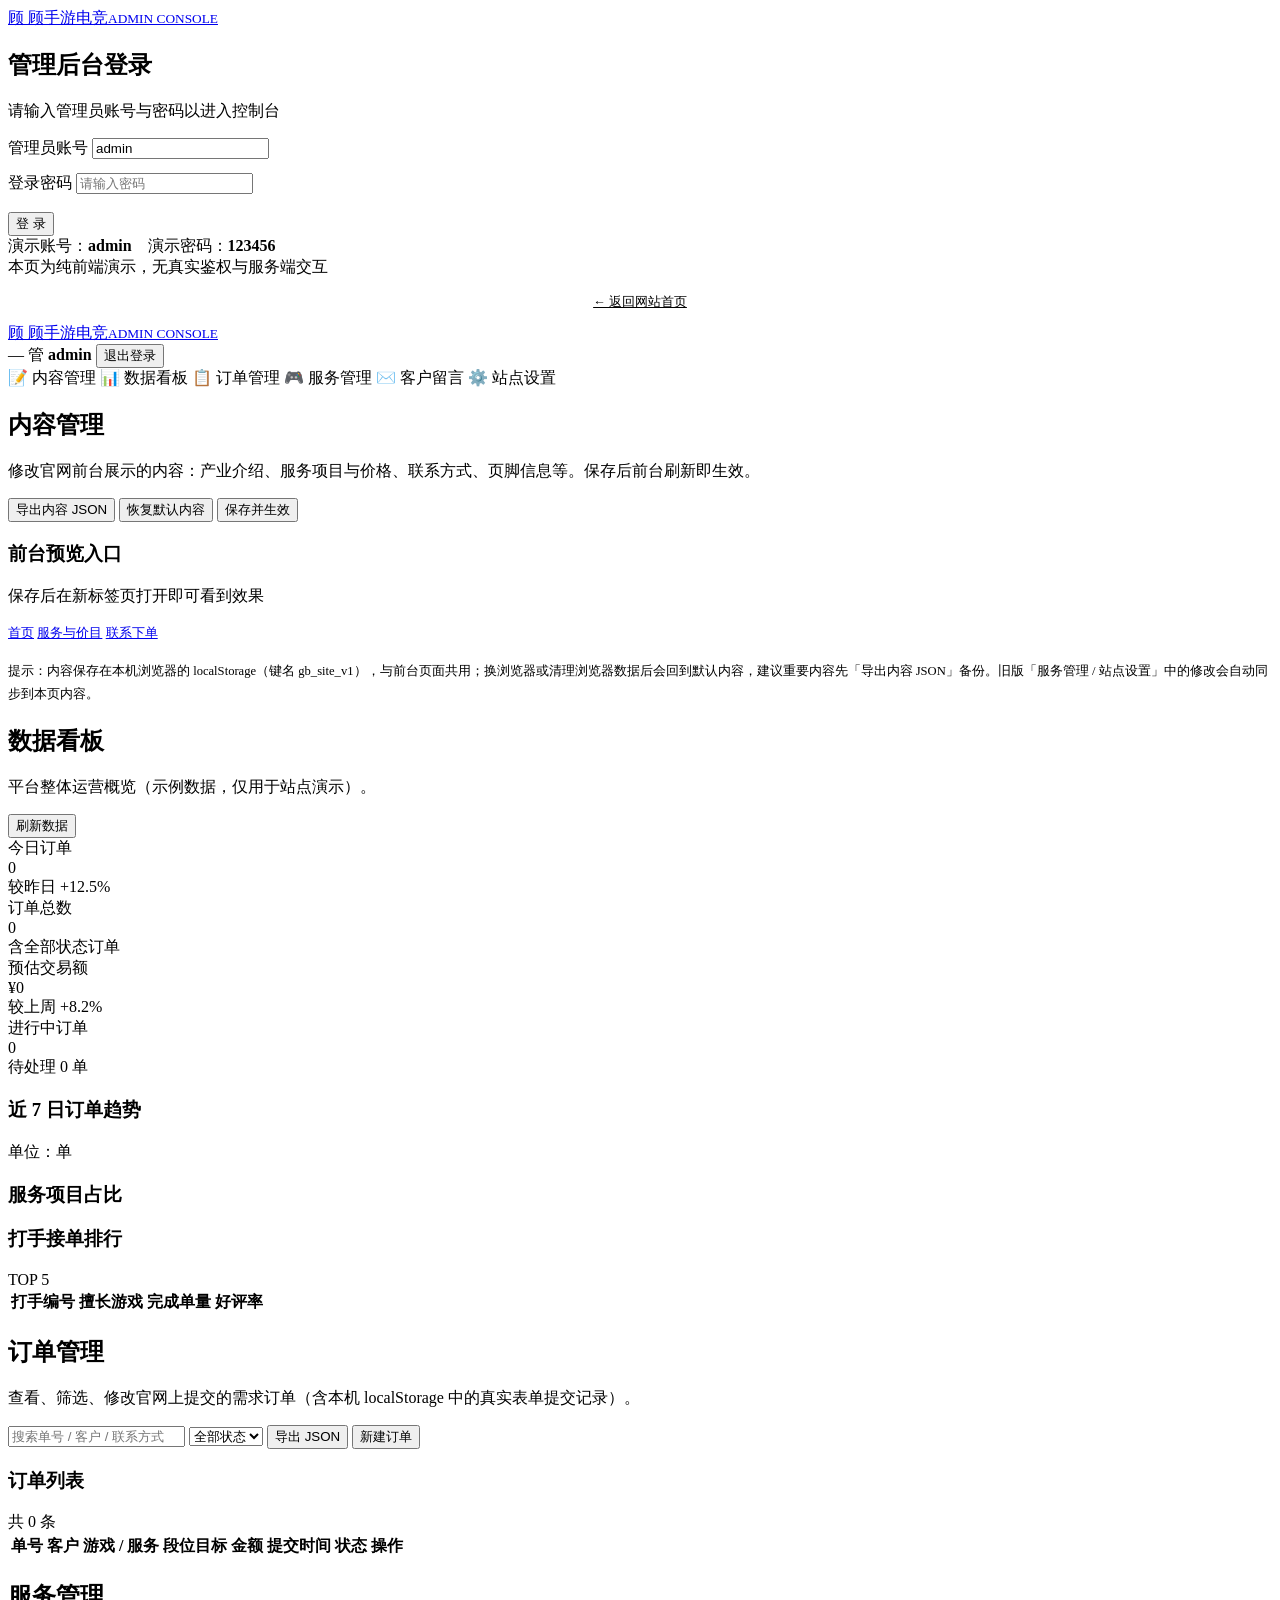
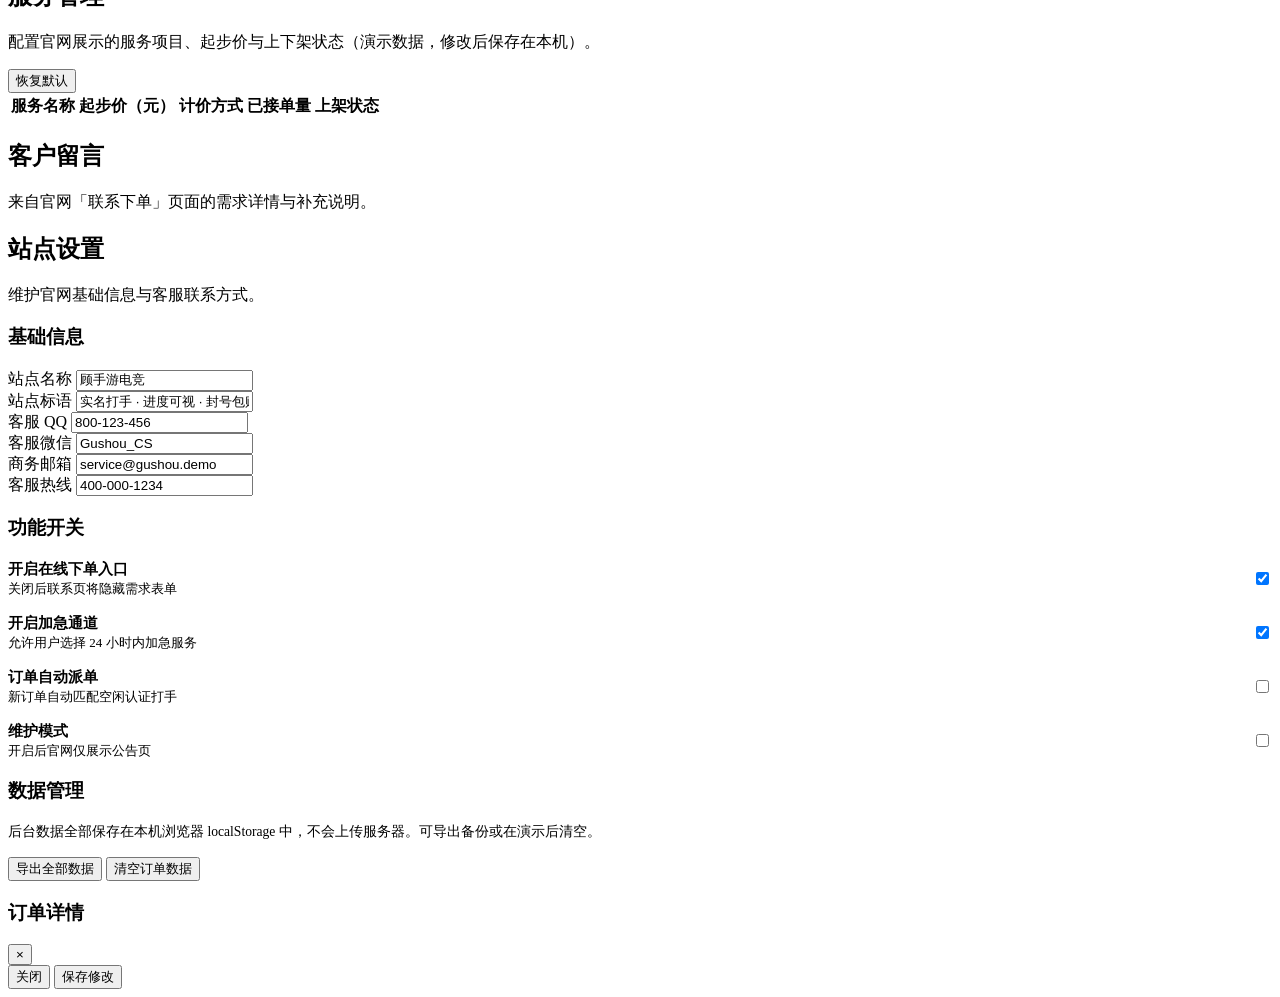
==== admin.html @ 04f3c8df "Add files via upload" ====
<!DOCTYPE html>
<html lang="zh-CN">
<head>
<meta charset="UTF-8">
<meta name="viewport" content="width=device-width, initial-scale=1.0">
<title>管理后台 | 顾手游电竞</title>
<meta name="description" content="顾手游电竞管理后台演示：数据看板、订单管理、服务项目配置、站点设置。">
<link rel="stylesheet" href="assets/css/style.css">
</head>
<body class="admin-body">

<!-- ============ 登录门 ============ -->
<div class="admin-login" id="loginGate">
  <div class="login-card">
    <a class="logo" href="index.html">
      <span class="logo-mark">顾</span>
      <span>顾手游电竞<small>ADMIN CONSOLE</small></span>
    </a>
    <h2>管理后台登录</h2>
    <p class="login-tip">请输入管理员账号与密码以进入控制台</p>

    <div class="alert alert-error" id="loginError"></div>

    <form id="loginForm" novalidate>
      <div class="field" style="margin-bottom:14px">
        <label for="lg-user">管理员账号</label>
        <input type="text" id="lg-user" value="admin" autocomplete="username">
      </div>
      <div class="field" style="margin-bottom:18px">
        <label for="lg-pass">登录密码</label>
        <input type="password" id="lg-pass" placeholder="请输入密码" autocomplete="current-password">
      </div>
      <button class="btn btn-primary btn-block" type="submit">登 录</button>
    </form>

    <div class="login-hint">演示账号：<b>admin</b>　演示密码：<b>123456</b><br>本页为纯前端演示，无真实鉴权与服务端交互</div>
    <p style="text-align:center;margin-top:16px;font-size:12.6px">
      <a href="index.html" style="color:var(--muted)">← 返回网站首页</a>
    </p>
  </div>
</div>

<!-- ============ 后台主体 ============ -->
<div class="admin-shell" id="adminShell">

  <header class="admin-topbar">
    <a class="logo" href="index.html">
      <span class="logo-mark">顾</span>
      <span>顾手游电竞<small>ADMIN CONSOLE</small></span>
    </a>
    <div class="admin-user">
      <span id="nowText">—</span>
      <span class="admin-avatar">管</span>
      <span style="color:var(--text);font-weight:700">admin</span>
      <button class="btn btn-ghost btn-sm" type="button" id="logoutBtn">退出登录</button>
    </div>
  </header>

  <div class="admin-layout">
    <!-- 侧栏 -->
    <aside class="admin-side">
      <a class="active" data-page="content">📝 内容管理</a>
      <a data-page="dashboard">📊 数据看板</a>
      <a data-page="orders">📋 订单管理</a>
      <a data-page="services">🎮 服务管理</a>
      <a data-page="messages">✉️ 客户留言</a>
      <a data-page="settings">⚙️ 站点设置</a>
    </aside>

    <main class="admin-main">

      <!-- ---------- 内容管理 ---------- -->
      <section class="admin-page active" data-page="content">
        <div class="admin-page-head">
          <div>
            <h2>内容管理</h2>
            <p>修改官网前台展示的内容：产业介绍、服务项目与价格、联系方式、页脚信息等。保存后前台刷新即生效。</p>
          </div>
          <div class="toolbar">
            <button class="btn btn-ghost btn-sm" type="button" id="ctExport">导出内容 JSON</button>
            <button class="btn btn-ghost btn-sm" type="button" id="ctReset">恢复默认内容</button>
            <button class="btn btn-primary btn-sm" type="button" id="ctSave">保存并生效</button>
          </div>
        </div>

        <div class="ct-notice" id="ctNotice"></div>
        <div class="ct-status" id="ctStatus"></div>

        <div class="panel" style="margin-top:14px">
          <div class="panel-head">
            <h3>前台预览入口</h3>
            <span class="panel-sub">保存后在新标签页打开即可看到效果</span>
          </div>
          <p class="ct-links" style="font-size:13.4px;line-height:2">
            <a href="index.html" target="_blank" rel="noopener">首页</a>
            <a href="services.html" target="_blank" rel="noopener">服务与价目</a>
            <a href="contact.html" target="_blank" rel="noopener">联系下单</a>
          </p>
          <p style="font-size:12.6px;color:var(--muted);line-height:1.8">
            提示：内容保存在本机浏览器的 localStorage（键名 gb_site_v1），与前台页面共用；换浏览器或清理浏览器数据后会回到默认内容，建议重要内容先「导出内容 JSON」备份。旧版「服务管理 / 站点设置」中的修改会自动同步到本页内容。
          </p>
        </div>

        <div id="ctRoot" style="margin-top:16px"></div>
      </section>

      <!-- ---------- 数据看板 ---------- -->
      <section class="admin-page" data-page="dashboard">
        <div class="admin-page-head">
          <div>
            <h2>数据看板</h2>
            <p>平台整体运营概览（示例数据，仅用于站点演示）。</p>
          </div>
          <button class="btn btn-ghost btn-sm" type="button" id="refreshBtn">刷新数据</button>
        </div>

        <div class="kpi-grid">
          <div class="kpi">
            <div class="kpi-label">今日订单</div>
            <div class="kpi-value" id="kpiToday">0</div>
            <div class="kpi-sub up">较昨日 +12.5%</div>
          </div>
          <div class="kpi">
            <div class="kpi-label">订单总数</div>
            <div class="kpi-value" id="kpiTotal">0</div>
            <div class="kpi-sub">含全部状态订单</div>
          </div>
          <div class="kpi">
            <div class="kpi-label">预估交易额</div>
            <div class="kpi-value" id="kpiAmount">¥0</div>
            <div class="kpi-sub up">较上周 +8.2%</div>
          </div>
          <div class="kpi">
            <div class="kpi-label">进行中订单</div>
            <div class="kpi-value" id="kpiDoing">0</div>
            <div class="kpi-sub down" id="kpiDoingSub">待处理 0 单</div>
          </div>
        </div>

        <div class="panel">
          <div class="panel-head">
            <h3>近 7 日订单趋势</h3>
            <span class="panel-sub">单位：单</span>
          </div>
          <div class="bars" id="trendBars"></div>
        </div>

        <div class="grid grid-2">
          <div class="panel" style="margin-bottom:0">
            <div class="panel-head"><h3>服务项目占比</h3></div>
            <div id="serviceShare"></div>
          </div>
          <div class="panel" style="margin-bottom:0">
            <div class="panel-head"><h3>打手接单排行</h3><span class="panel-sub">TOP 5</span></div>
            <div class="table-wrap" style="border:none">
              <table style="min-width:auto">
                <thead><tr><th>打手编号</th><th>擅长游戏</th><th>完成单量</th><th>好评率</th></tr></thead>
                <tbody id="rankerBody"></tbody>
              </table>
            </div>
          </div>
        </div>
      </section>

      <!-- ---------- 订单管理 ---------- -->
      <section class="admin-page" data-page="orders">
        <div class="admin-page-head">
          <div>
            <h2>订单管理</h2>
            <p>查看、筛选、修改官网上提交的需求订单（含本机 localStorage 中的真实表单提交记录）。</p>
          </div>
          <div class="toolbar">
            <input type="text" id="orderSearch" placeholder="搜索单号 / 客户 / 联系方式">
            <select id="orderStatusFilter">
              <option value="">全部状态</option>
              <option value="待处理">待处理</option>
              <option value="进行中">进行中</option>
              <option value="已完成">已完成</option>
              <option value="已取消">已取消</option>
            </select>
            <button class="btn btn-ghost btn-sm" type="button" id="exportBtn">导出 JSON</button>
            <button class="btn btn-primary btn-sm" type="button" id="newOrderBtn">新建订单</button>
          </div>
        </div>

        <div class="panel">
          <div class="panel-head">
            <h3>订单列表</h3>
            <span class="panel-sub" id="orderCountText">共 0 条</span>
          </div>
          <div class="table-wrap" style="border:none;background:transparent">
            <table>
              <thead>
                <tr>
                  <th>单号</th><th>客户</th><th>游戏 / 服务</th><th>段位目标</th>
                  <th>金额</th><th>提交时间</th><th>状态</th><th>操作</th>
                </tr>
              </thead>
              <tbody id="orderBody"></tbody>
            </table>
          </div>
          <div class="empty" id="orderEmpty" style="display:none">
            <div class="empty-icon">📭</div>
            <div>没有符合条件的订单</div>
          </div>
        </div>
      </section>

      <!-- ---------- 服务管理 ---------- -->
      <section class="admin-page" data-page="services">
        <div class="admin-page-head">
          <div>
            <h2>服务管理</h2>
            <p>配置官网展示的服务项目、起步价与上下架状态（演示数据，修改后保存在本机）。</p>
          </div>
          <button class="btn btn-ghost btn-sm" type="button" id="resetServicesBtn">恢复默认</button>
        </div>

        <div class="panel">
          <div class="table-wrap" style="border:none;background:transparent">
            <table>
              <thead>
                <tr><th>服务名称</th><th>起步价（元）</th><th>计价方式</th><th>已接单量</th><th>上架状态</th></tr>
              </thead>
              <tbody id="serviceBody"></tbody>
            </table>
          </div>
        </div>
      </section>

      <!-- ---------- 客户留言 ---------- -->
      <section class="admin-page" data-page="messages">
        <div class="admin-page-head">
          <div>
            <h2>客户留言</h2>
            <p>来自官网「联系下单」页面的需求详情与补充说明。</p>
          </div>
        </div>
        <div id="messageList"></div>
        <div class="empty" id="messageEmpty" style="display:none">
          <div class="empty-icon">💬</div>
          <div>暂无客户留言</div>
        </div>
      </section>

      <!-- ---------- 站点设置 ---------- -->
      <section class="admin-page" data-page="settings">
        <div class="admin-page-head">
          <div>
            <h2>站点设置</h2>
            <p>维护官网基础信息与客服联系方式。</p>
          </div>
        </div>

        <div class="panel">
          <div class="panel-head"><h3>基础信息</h3></div>
          <div class="form-grid">
            <div class="field">
              <label for="st-name">站点名称</label>
              <input type="text" id="st-name" value="顾手游电竞">
            </div>
            <div class="field">
              <label for="st-slogan">站点标语</label>
              <input type="text" id="st-slogan" value="实名打手 · 进度可视 · 封号包赔">
            </div>
            <div class="field">
              <label for="st-qq">客服 QQ</label>
              <input type="text" id="st-qq" value="800-123-456">
            </div>
            <div class="field">
              <label for="st-wechat">客服微信</label>
              <input type="text" id="st-wechat" value="Gushou_CS">
            </div>
            <div class="field">
              <label for="st-mail">商务邮箱</label>
              <input type="text" id="st-mail" value="service@gushou.demo">
            </div>
            <div class="field">
              <label for="st-phone">客服热线</label>
              <input type="text" id="st-phone" value="400-000-1234">
            </div>
          </div>
        </div>

        <div class="panel">
          <div class="panel-head"><h3>功能开关</h3></div>
          <div style="display:grid;gap:16px">
            <label style="display:flex;align-items:center;justify-content:space-between;gap:14px">
              <span><b style="display:block;font-size:14.5px">开启在线下单入口</b><span style="color:var(--muted);font-size:13px">关闭后联系页将隐藏需求表单</span></span>
              <span class="switch"><input type="checkbox" checked><span class="slider"></span></span>
            </label>
            <label style="display:flex;align-items:center;justify-content:space-between;gap:14px">
              <span><b style="display:block;font-size:14.5px">开启加急通道</b><span style="color:var(--muted);font-size:13px">允许用户选择 24 小时内加急服务</span></span>
              <span class="switch"><input type="checkbox" id="sw-urgent" checked><span class="slider"></span></span>
            </label>
            <label style="display:flex;align-items:center;justify-content:space-between;gap:14px">
              <span><b style="display:block;font-size:14.5px">订单自动派单</b><span style="color:var(--muted);font-size:13px">新订单自动匹配空闲认证打手</span></span>
              <span class="switch"><input type="checkbox" id="sw-auto"><span class="slider"></span></span>
            </label>
            <label style="display:flex;align-items:center;justify-content:space-between;gap:14px">
              <span><b style="display:block;font-size:14.5px">维护模式</b><span style="color:var(--muted);font-size:13px">开启后官网仅展示公告页</span></span>
              <span class="switch"><input type="checkbox" id="sw-maintain"><span class="slider"></span></span>
            </label>
          </div>
        </div>

        <div class="panel">
          <div class="panel-head"><h3>数据管理</h3></div>
          <p style="color:var(--muted);font-size:13.6px;margin-bottom:16px">
            后台数据全部保存在本机浏览器 localStorage 中，不会上传服务器。可导出备份或在演示后清空。
          </p>
          <div class="toolbar">
            <button class="btn btn-ghost btn-sm" type="button" id="settingsExport">导出全部数据</button>
            <button class="btn btn-ghost btn-sm" type="button" id="settingsClearOrders">清空订单数据</button>
          </div>
        </div>
      </section>

    </main>
  </div>
</div>

<!-- ---------- 订单详情 / 编辑 模态框 ---------- -->
<div class="modal-mask" id="orderModal">
  <div class="modal">
    <div class="modal-head">
      <h3 id="modalTitle">订单详情</h3>
      <button class="modal-close" type="button" id="modalClose">×</button>
    </div>
    <div id="modalBody"></div>
    <div class="modal-foot">
      <button class="btn btn-ghost btn-sm" type="button" id="modalCancel">关闭</button>
      <button class="btn btn-primary btn-sm" type="button" id="modalSave">保存修改</button>
    </div>
  </div>
</div>

<div class="toast-wrap"></div>
<script src="assets/js/site-data.js"></script>
<script src="assets/js/admin.js"></script>
<script src="assets/js/admin-content.js"></script>
</body>
</html>
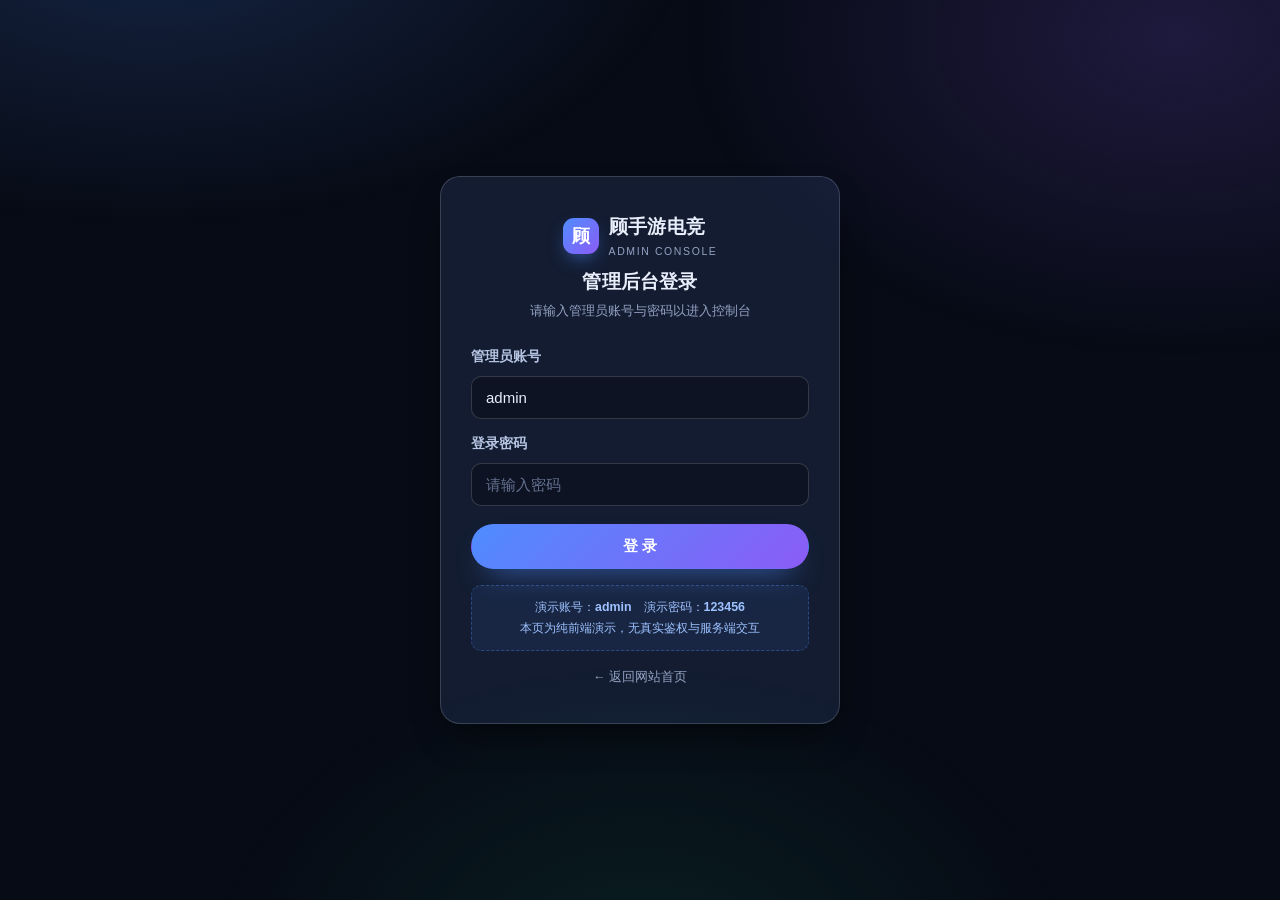
==== commit 09f658e1: "Add files via upload" ====
--- a/admin.html
+++ b/admin.html
@@ -60,6 +60,7 @@
     <!-- 侧栏 -->
     <aside class="admin-side">
       <a class="active" data-page="content">📝 内容管理</a>
+      <a data-page="publish">🚀 发布到线上</a>
       <a data-page="dashboard">📊 数据看板</a>
       <a data-page="orders">📋 订单管理</a>
       <a data-page="services">🎮 服务管理</a>
@@ -102,6 +103,96 @@
         </div>
 
         <div id="ctRoot" style="margin-top:16px"></div>
+      </section>
+
+      <!-- ---------- 发布到线上 ---------- -->
+      <section class="admin-page" data-page="publish">
+        <div class="admin-page-head">
+          <div>
+            <h2>发布到线上</h2>
+            <p>把「内容管理」里保存好的内容提交到 GitHub 仓库，GitHub Pages 会自动重建（约 1 分钟），此后所有访客打开公网网址看到的都是最新内容。</p>
+          </div>
+          <div class="toolbar">
+            <button class="btn btn-ghost btn-sm" type="button" id="pbCheckBtn">检测线上连接</button>
+            <button class="btn btn-primary btn-sm" type="button" id="pbPublish">立即发布到线上</button>
+          </div>
+        </div>
+
+        <div class="panel">
+          <div class="panel-head">
+            <h3>发布是怎么生效的</h3>
+            <span class="panel-sub">零成本方案 · 无需服务器</span>
+          </div>
+          <div class="pb-flow">
+            <span class="node">本机后台改内容</span>
+            <span class="arrow">→</span>
+            <span class="node">保存并生效</span>
+            <span class="arrow">→</span>
+            <span class="node">点「立即发布到线上」</span>
+            <span class="arrow">→</span>
+            <span class="node">提交到 GitHub 仓库</span>
+            <span class="arrow">→</span>
+            <span class="node">Pages 自动重建（约 1 分钟）</span>
+            <span class="arrow">→</span>
+            <span class="node">公网访客看到新内容</span>
+          </div>
+          <p class="pb-note">
+            访客打开网站时，页面会读取仓库里的数据文件 <code>assets/data/site-data.json</code>；本站的文案、价目表、联系方式等全部存在这个文件里，所以只要它更新，全站内容就更新了——不用改代码，也不用买服务器。
+          </p>
+        </div>
+
+        <div class="panel">
+          <div class="panel-head">
+            <h3>① GitHub Token（只需填一次）</h3>
+            <span id="pbTokenState" class="pb-badge">未填写</span>
+          </div>
+          <p class="pb-note">
+            Token 是你在 GitHub 生成的「写入钥匙」，用来授权本后台提交这一个仓库的文件。它<b>只保存在本机浏览器</b>（localStorage 键名 <code>gb_gh_token</code>），不会上传到任何服务器，也不会随网站文件发布出去。生成时请只勾选仓库 <b>Gu060125/gushou-esports</b>，权限只给 <b>Contents: Read and write</b>（分步指引见站点 README 的「发布到线上」一节）。
+          </p>
+          <div class="pb-row" style="margin-top:12px">
+            <input type="password" id="pbToken" placeholder="粘贴 github_pat_ 开头的细粒度 Token" autocomplete="off" spellcheck="false">
+            <button class="btn btn-ghost btn-sm" type="button" id="pbTokenToggle">显示</button>
+            <button class="btn btn-primary btn-sm" type="button" id="pbTokenSave">保存 Token</button>
+            <button class="btn btn-ghost btn-sm" type="button" id="pbTokenClear">清除 Token</button>
+          </div>
+          <p class="pb-note pb-warn">
+            <b>安全提示</b>：Token 一旦泄露，他人就能改动你的线上内容（篡改或删除数据文件）。请不要在公共电脑、他人电脑上保存；不要把它粘贴到聊天、工单或截图里；一旦怀疑泄露，立即到 GitHub 的 Settings → Developer settings → Personal access tokens 里 Revoke（吊销）它并重新生成。用完本机后可点上方「清除 Token」，把它从浏览器里彻底删除。
+          </p>
+        </div>
+
+        <div class="panel">
+          <div class="panel-head">
+            <h3>② 发布目标与检查</h3>
+            <span class="panel-sub">每次发布前会自动再校验一次</span>
+          </div>
+          <div class="pb-grid">
+            <div><span>仓库</span><b>Gu060125/gushou-esports</b></div>
+            <div><span>分支</span><b id="pbBranch">main</b></div>
+            <div><span>数据文件</span><b>assets/data/site-data.json</b></div>
+            <div><span>公网网址</span><b><a href="https://gu060125.github.io/gushou-esports/" target="_blank" rel="noopener">gu060125.github.io/gushou-esports</a></b></div>
+          </div>
+          <div class="pb-check" id="pbCheckList"></div>
+          <div class="pb-status" id="pbStatus" style="margin-top:14px">本机还没有发布记录。</div>
+          <div class="pb-steps" id="pbSteps"></div>
+        </div>
+
+        <details class="panel pb-help">
+          <summary>③ 发布失败怎么排查？（点开查看）</summary>
+          <div class="table-wrap" style="border:none">
+            <table style="min-width:auto">
+              <thead><tr><th>现象</th><th>原因与处理</th></tr></thead>
+              <tbody>
+                <tr><td>提示 Token 无效（401）</td><td>Token 没粘完整、已过期或被吊销。重新生成一个细粒度 Token（仓库选 gushou-esports、权限勾 Contents: Read and write），再「保存 Token」。</td></tr>
+                <tr><td>提示没有写入权限（403）</td><td>Token 的「Repository permissions → Contents」不是 <b>Read and write</b>，或没勾选本仓库。改权限后必须<b>重新生成</b> Token（旧 Token 的权限不会自动更新）。</td></tr>
+                <tr><td>找不到仓库 / 文件（404）</td><td>仓库名、分支写错，或 Token 未授权访问该仓库。本页顶部的仓库 / 分支 / 文件路径要和 GitHub 上完全一致。线上还没有数据文件属正常，首次发布会自动创建。</td></tr>
+                <tr><td>版本冲突（409）</td><td>线上文件刚被别的改动更新过。点「检测线上连接」刷新版本，再发布一次即可。</td></tr>
+                <tr><td>网络请求失败</td><td>本机连不上 github.com（网络 / 代理 / 防火墙），或本页是用 file:// 双击打开的。先确认浏览器能正常访问 github.com，再改用线上网址打开后台。</td></tr>
+                <tr><td>发布成功但访客看到的还是旧内容</td><td>① GitHub Pages 还在重建，等 1 分钟再刷新；② 浏览器缓存，按 Ctrl+F5 强刷，或在网址后加 <code>?v=2</code>；③ 到仓库 Settings → Pages 确认 Pages 已启用。</td></tr>
+                <tr><td>只在本机看得到改动</td><td>说明还没发布或发布失败。「保存并生效」只写本机浏览器；要让访客看到，必须在本页点「立即发布到线上」。</td></tr>
+              </tbody>
+            </table>
+          </div>
+        </details>
       </section>
 
       <!-- ---------- 数据看板 ---------- -->
@@ -339,5 +430,6 @@
 <script src="assets/js/site-data.js"></script>
 <script src="assets/js/admin.js"></script>
 <script src="assets/js/admin-content.js"></script>
+<script src="assets/js/admin-publish.js"></script>
 </body>
 </html>
--- a/assets/css/style.css
+++ b/assets/css/style.css
@@ -0,0 +1,638 @@
+/* =========================================================
+   顾手游电竞 游戏代练业务站 - 全站公共样式
+   ========================================================= */
+
+/* ---------- 设计变量 ---------- */
+:root {
+  --bg: #080d1a;
+  --bg-soft: #0e1526;
+  --card: #131c31;
+  --card-hover: #18233c;
+  --line: rgba(255, 255, 255, 0.08);
+  --line-strong: rgba(255, 255, 255, 0.16);
+  --text: #e9eefb;
+  --muted: #94a2c2;
+  --primary: #4f8cff;
+  --primary-2: #8b5cf6;
+  --accent: #ffb02e;
+  --success: #22c98f;
+  --danger: #ff5c7a;
+  --grad: linear-gradient(135deg, #4f8cff 0%, #8b5cf6 100%);
+  --grad-warm: linear-gradient(135deg, #ff8a3d 0%, #ff4d7a 100%);
+  --radius: 16px;
+  --radius-sm: 10px;
+  --shadow: 0 18px 40px -18px rgba(0, 0, 0, 0.85);
+  --max: 1200px;
+}
+
+/* ---------- 基础重置 ---------- */
+* { margin: 0; padding: 0; box-sizing: border-box; }
+
+html { scroll-behavior: smooth; }
+
+body {
+  font-family: "Segoe UI", "Microsoft YaHei", "PingFang SC", "Hiragino Sans GB", Arial, sans-serif;
+  background: var(--bg);
+  color: var(--text);
+  line-height: 1.7;
+  font-size: 15px;
+  -webkit-font-smoothing: antialiased;
+  overflow-x: hidden;
+}
+
+a { color: inherit; text-decoration: none; }
+ul, ol { list-style: none; }
+img { max-width: 100%; display: block; }
+button, input, select, textarea { font-family: inherit; font-size: inherit; }
+
+/* 背景装饰光晕 */
+body::before {
+  content: "";
+  position: fixed;
+  inset: 0;
+  background:
+    radial-gradient(900px 500px at 12% -8%, rgba(79, 140, 255, 0.20), transparent 60%),
+    radial-gradient(800px 520px at 92% 4%, rgba(139, 92, 246, 0.18), transparent 62%),
+    radial-gradient(700px 500px at 50% 108%, rgba(34, 201, 143, 0.10), transparent 62%);
+  pointer-events: none;
+  z-index: 0;
+}
+
+.container { width: min(100% - 44px, var(--max)); margin: 0 auto; position: relative; z-index: 1; }
+
+/* ---------- 顶部导航 ---------- */
+.site-header {
+  position: sticky;
+  top: 0;
+  z-index: 100;
+  backdrop-filter: blur(14px);
+  background: rgba(8, 13, 26, 0.82);
+  border-bottom: 1px solid var(--line);
+}
+
+.nav {
+  display: flex;
+  align-items: center;
+  justify-content: space-between;
+  height: 68px;
+  gap: 20px;
+}
+
+.logo { display: flex; align-items: center; gap: 10px; font-weight: 800; font-size: 19px; letter-spacing: 0.4px; }
+
+.logo-mark {
+  width: 36px; height: 36px;
+  display: grid; place-items: center;
+  border-radius: 11px;
+  background: var(--grad);
+  box-shadow: 0 8px 20px -8px rgba(79, 140, 255, 0.9);
+  font-size: 18px;
+  color: #fff;                 /* 品牌标识字「顾」（顾手游电竞） */
+  font-weight: 800;
+  line-height: 1;
+  letter-spacing: 0;
+}
+
+/* 备用图形 logo（当前品牌标识使用「顾」字，如需换回图标可放回 svg） */
+.logo-mark svg { width: 20px; height: 20px; fill: #fff; }
+.logo span small { display: block; font-size: 10.5px; font-weight: 500; color: var(--muted); letter-spacing: 1.6px; }
+
+.nav-links { display: flex; align-items: center; gap: 4px; }
+
+.nav-links a {
+  padding: 9px 15px;
+  border-radius: 999px;
+  color: var(--muted);
+  font-size: 14.5px;
+  font-weight: 600;
+  transition: all 0.2s ease;
+  white-space: nowrap;
+}
+
+.nav-links a:hover { color: var(--text); background: rgba(255, 255, 255, 0.06); }
+.nav-links a.active { color: #fff; background: var(--grad); box-shadow: 0 8px 22px -12px rgba(79, 140, 255, 1); }
+
+.nav-actions { display: flex; align-items: center; gap: 10px; }
+
+.nav-toggle {
+  display: none;
+  width: 40px; height: 40px;
+  border: 1px solid var(--line-strong);
+  border-radius: 10px;
+  background: transparent;
+  color: var(--text);
+  cursor: pointer;
+  font-size: 18px;
+}
+
+/* ---------- 按钮 ---------- */
+.btn {
+  display: inline-flex;
+  align-items: center;
+  justify-content: center;
+  gap: 8px;
+  padding: 12px 24px;
+  border: 1px solid transparent;
+  border-radius: 999px;
+  font-size: 14.5px;
+  font-weight: 700;
+  cursor: pointer;
+  transition: all 0.22s ease;
+  white-space: nowrap;
+}
+
+.btn-primary { background: var(--grad); color: #fff; box-shadow: 0 14px 30px -16px rgba(79, 140, 255, 1); }
+.btn-primary:hover { transform: translateY(-2px); box-shadow: 0 20px 36px -16px rgba(79, 140, 255, 1); }
+
+.btn-ghost { background: rgba(255, 255, 255, 0.04); border-color: var(--line-strong); color: var(--text); }
+.btn-ghost:hover { background: rgba(255, 255, 255, 0.09); border-color: rgba(255, 255, 255, 0.3); }
+
+.btn-warm { background: var(--grad-warm); color: #fff; box-shadow: 0 14px 30px -16px rgba(255, 92, 122, 1); }
+.btn-warm:hover { transform: translateY(-2px); }
+
+.btn-sm { padding: 8px 16px; font-size: 13px; }
+.btn-block { width: 100%; }
+.btn:disabled { opacity: 0.55; cursor: not-allowed; transform: none; }
+
+/* ---------- 通用区块 ---------- */
+.section { padding: 84px 0; position: relative; z-index: 1; }
+.section-sm { padding: 54px 0; }
+.section-alt { background: linear-gradient(180deg, rgba(255,255,255,0.02), rgba(255,255,255,0)); border-top: 1px solid var(--line); border-bottom: 1px solid var(--line); }
+
+.section-head { max-width: 760px; margin: 0 auto 46px; text-align: center; }
+
+.eyebrow {
+  display: inline-block;
+  padding: 5px 14px;
+  margin-bottom: 14px;
+  border-radius: 999px;
+  background: rgba(79, 140, 255, 0.12);
+  border: 1px solid rgba(79, 140, 255, 0.3);
+  color: #9dc2ff;
+  font-size: 12.5px;
+  font-weight: 700;
+  letter-spacing: 1.2px;
+}
+
+h1, h2, h3, h4 { line-height: 1.32; font-weight: 800; letter-spacing: 0.2px; }
+h2.section-title { font-size: clamp(24px, 3.4vw, 34px); margin-bottom: 14px; }
+.section-desc { color: var(--muted); font-size: 15.5px; }
+
+.grad-text { background: var(--grad); -webkit-background-clip: text; background-clip: text; color: transparent; }
+.grad-text-warm { background: var(--grad-warm); -webkit-background-clip: text; background-clip: text; color: transparent; }
+
+/* ---------- Hero ---------- */
+.hero { position: relative; padding: 92px 0 76px; overflow: hidden; }
+.hero-grid { display: grid; grid-template-columns: 1.15fr 0.85fr; gap: 56px; align-items: center; }
+
+.hero h1 { font-size: clamp(30px, 4.6vw, 52px); margin-bottom: 20px; }
+.hero p.lead { color: var(--muted); font-size: 16.5px; max-width: 560px; margin-bottom: 30px; }
+
+.hero-cta { display: flex; gap: 14px; flex-wrap: wrap; margin-bottom: 34px; }
+
+.hero-stats { display: flex; gap: 34px; flex-wrap: wrap; }
+.hero-stats .stat b { display: block; font-size: 27px; font-weight: 800; background: var(--grad); -webkit-background-clip: text; background-clip: text; color: transparent; }
+.hero-stats .stat span { color: var(--muted); font-size: 13px; }
+
+.hero-visual {
+  position: relative;
+  border-radius: 22px;
+  padding: 26px;
+  background: linear-gradient(160deg, rgba(79, 140, 255, 0.16), rgba(139, 92, 246, 0.10));
+  border: 1px solid var(--line-strong);
+  box-shadow: var(--shadow);
+}
+
+.hero-visual .vs-head { display: flex; align-items: center; justify-content: space-between; margin-bottom: 18px; }
+.hero-visual .vs-head b { font-size: 14px; }
+.live-dot { display: inline-flex; align-items: center; gap: 7px; color: var(--success); font-size: 12.5px; font-weight: 700; }
+.live-dot i { width: 8px; height: 8px; border-radius: 50%; background: var(--success); box-shadow: 0 0 0 4px rgba(34, 201, 143, 0.18); animation: pulse 1.8s infinite; }
+@keyframes pulse { 0%,100% { opacity: 1; } 50% { opacity: 0.35; } }
+
+.rank-row { display: grid; gap: 12px; }
+.rank-item { display: flex; align-items: center; gap: 12px; padding: 12px 14px; border-radius: 12px; background: rgba(0, 0, 0, 0.28); border: 1px solid var(--line); }
+.rank-badge { width: 38px; height: 38px; border-radius: 11px; display: grid; place-items: center; font-weight: 800; font-size: 13px; background: var(--grad); color: #fff; flex: none; }
+.rank-item .ri-body { flex: 1; min-width: 0; }
+.rank-item .ri-body b { display: block; font-size: 13.5px; }
+.rank-item .ri-body span { font-size: 12px; color: var(--muted); }
+.rank-item .ri-val { font-weight: 800; font-size: 14px; color: var(--accent); }
+
+/* ---------- 网格与卡片 ---------- */
+.grid { display: grid; gap: 22px; }
+.grid-2 { grid-template-columns: repeat(2, 1fr); }
+.grid-3 { grid-template-columns: repeat(3, 1fr); }
+.grid-4 { grid-template-columns: repeat(4, 1fr); }
+
+.card {
+  background: var(--card);
+  border: 1px solid var(--line);
+  border-radius: var(--radius);
+  padding: 26px;
+  transition: all 0.25s ease;
+}
+
+.card:hover { background: var(--card-hover); border-color: rgba(79, 140, 255, 0.35); transform: translateY(-4px); }
+
+.card-icon {
+  width: 46px; height: 46px;
+  border-radius: 13px;
+  display: grid; place-items: center;
+  font-size: 21px;
+  margin-bottom: 16px;
+  background: rgba(79, 140, 255, 0.14);
+  border: 1px solid rgba(79, 140, 255, 0.28);
+}
+
+.card h3 { font-size: 17px; margin-bottom: 9px; }
+.card p { color: var(--muted); font-size: 14.2px; }
+
+.card-num { font-size: 12px; font-weight: 800; color: var(--primary); letter-spacing: 2px; margin-bottom: 8px; display: block; }
+
+/* 指标卡 */
+.metric { text-align: center; padding: 28px 20px; }
+.metric b { display: block; font-size: 34px; font-weight: 800; background: var(--grad); -webkit-background-clip: text; background-clip: text; color: transparent; }
+.metric span { color: var(--muted); font-size: 13.5px; }
+
+/* ---------- 服务卡片 ---------- */
+.service-card { display: flex; flex-direction: column; gap: 14px; position: relative; overflow: hidden; }
+.service-card .price { font-size: 24px; font-weight: 800; color: var(--accent); }
+.service-card .price small { font-size: 12.5px; color: var(--muted); font-weight: 600; }
+.service-card .tag { display: inline-block; padding: 3px 10px; border-radius: 999px; font-size: 11.5px; font-weight: 700; background: rgba(255, 176, 46, 0.14); color: var(--accent); border: 1px solid rgba(255, 176, 46, 0.3); }
+.service-card ul li { color: var(--muted); font-size: 13.8px; padding-left: 20px; position: relative; margin-bottom: 6px; }
+.service-card ul li::before { content: "◆"; position: absolute; left: 0; top: 0; font-size: 9px; color: var(--primary); line-height: 2; }
+
+/* ---------- 表格 ---------- */
+.table-wrap { overflow-x: auto; border: 1px solid var(--line); border-radius: var(--radius); background: var(--card); }
+table { width: 100%; border-collapse: collapse; min-width: 620px; }
+thead th {
+  text-align: left;
+  padding: 15px 18px;
+  font-size: 13px;
+  font-weight: 700;
+  color: #a9bade;
+  background: rgba(255, 255, 255, 0.035);
+  border-bottom: 1px solid var(--line);
+  white-space: nowrap;
+}
+tbody td { padding: 14px 18px; border-bottom: 1px solid var(--line); font-size: 14px; color: var(--muted); }
+tbody tr:last-child td { border-bottom: none; }
+tbody tr:hover td { background: rgba(79, 140, 255, 0.06); color: var(--text); }
+td strong, td b { color: var(--text); }
+.td-price { color: var(--accent); font-weight: 800; white-space: nowrap; }
+
+.pill { display: inline-block; padding: 3px 11px; border-radius: 999px; font-size: 12px; font-weight: 700; }
+.pill-hot { background: rgba(255, 92, 122, 0.15); color: #ff8ea1; border: 1px solid rgba(255, 92, 122, 0.32); }
+.pill-ok { background: rgba(34, 201, 143, 0.14); color: #5ee0b3; border: 1px solid rgba(34, 201, 143, 0.3); }
+.pill-warn { background: rgba(255, 176, 46, 0.14); color: #ffc766; border: 1px solid rgba(255, 176, 46, 0.3); }
+.pill-info { background: rgba(79, 140, 255, 0.14); color: #9dc2ff; border: 1px solid rgba(79, 140, 255, 0.3); }
+.pill-mute { background: rgba(255, 255, 255, 0.06); color: var(--muted); border: 1px solid var(--line-strong); }
+
+/* ---------- 标签切换 ---------- */
+.tabs { display: flex; gap: 8px; flex-wrap: wrap; justify-content: center; margin-bottom: 26px; }
+.tab {
+  padding: 9px 20px;
+  border-radius: 999px;
+  border: 1px solid var(--line-strong);
+  background: transparent;
+  color: var(--muted);
+  font-size: 14px;
+  font-weight: 700;
+  cursor: pointer;
+  transition: all 0.2s ease;
+}
+.tab:hover { color: var(--text); border-color: rgba(79, 140, 255, 0.5); }
+.tab.active { background: var(--grad); color: #fff; border-color: transparent; }
+.tab-panel { display: none; }
+.tab-panel.active { display: block; animation: fadeUp 0.35s ease; }
+
+@keyframes fadeUp { from { opacity: 0; transform: translateY(10px); } to { opacity: 1; transform: none; } }
+
+/* ---------- 流程步骤 ---------- */
+.steps { display: grid; grid-template-columns: repeat(4, 1fr); gap: 22px; counter-reset: step; }
+.step { position: relative; padding: 26px 22px; border-radius: var(--radius); background: var(--card); border: 1px solid var(--line); }
+.step::before {
+  counter-increment: step;
+  content: counter(step, decimal-leading-zero);
+  display: block;
+  font-size: 26px;
+  font-weight: 800;
+  margin-bottom: 10px;
+  background: var(--grad);
+  -webkit-background-clip: text;
+  background-clip: text;
+  color: transparent;
+}
+.step h4 { font-size: 15.5px; margin-bottom: 6px; }
+.step p { color: var(--muted); font-size: 13.6px; }
+
+/* ---------- 表单 ---------- */
+.form-grid { display: grid; grid-template-columns: repeat(2, 1fr); gap: 18px; }
+.field { display: flex; flex-direction: column; gap: 7px; }
+.field.full { grid-column: 1 / -1; }
+.field label { font-size: 13.5px; font-weight: 700; color: #b6c4e2; }
+.field label .req { color: var(--danger); }
+
+.field input, .field select, .field textarea {
+  padding: 12px 14px;
+  border-radius: var(--radius-sm);
+  border: 1px solid var(--line-strong);
+  background: rgba(0, 0, 0, 0.3);
+  color: var(--text);
+  transition: border-color 0.2s, box-shadow 0.2s;
+  width: 100%;
+}
+
+.field input::placeholder, .field textarea::placeholder { color: #63708f; }
+.field input:focus, .field select:focus, .field textarea:focus {
+  outline: none;
+  border-color: var(--primary);
+  box-shadow: 0 0 0 3px rgba(79, 140, 255, 0.18);
+}
+.field textarea { resize: vertical; min-height: 118px; }
+.field select option { background: #131c31; color: var(--text); }
+.field .hint { font-size: 12px; color: #6f7c99; }
+.field.invalid input, .field.invalid select, .field.invalid textarea { border-color: var(--danger); }
+.field .err-msg { font-size: 12px; color: var(--danger); display: none; }
+.field.invalid .err-msg { display: block; }
+
+.form-note { font-size: 12.5px; color: #6f7c99; margin-top: 12px; }
+
+/* 提交提示 */
+.alert { padding: 13px 16px; border-radius: var(--radius-sm); font-size: 13.8px; margin-bottom: 18px; display: none; }
+.alert.show { display: block; animation: fadeUp 0.3s ease; }
+.alert-success { background: rgba(34, 201, 143, 0.12); border: 1px solid rgba(34, 201, 143, 0.35); color: #6ee7bb; }
+.alert-error { background: rgba(255, 92, 122, 0.12); border: 1px solid rgba(255, 92, 122, 0.35); color: #ff9db0; }
+.alert-info { background: rgba(79, 140, 255, 0.12); border: 1px solid rgba(79, 140, 255, 0.35); color: #a8c8ff; }
+
+/* ---------- 联系卡片 ---------- */
+.contact-item { display: flex; gap: 15px; align-items: flex-start; padding: 18px; border-radius: var(--radius-sm); background: rgba(255, 255, 255, 0.028); border: 1px solid var(--line); margin-bottom: 14px; }
+.contact-item .ci-icon { width: 42px; height: 42px; flex: none; border-radius: 12px; display: grid; place-items: center; font-size: 19px; background: var(--grad); }
+.contact-item h4 { font-size: 14.5px; margin-bottom: 3px; }
+.contact-item p { color: var(--muted); font-size: 13.6px; word-break: break-all; }
+.contact-item .copy-btn { margin-left: auto; align-self: center; }
+
+.qr-box { text-align: center; padding: 26px; border-radius: var(--radius); border: 1px dashed var(--line-strong); background: rgba(255, 255, 255, 0.025); }
+.qr-box .qr-placeholder {
+  width: 168px; height: 168px; margin: 0 auto 14px;
+  border-radius: 12px;
+  display: grid; place-items: center;
+  background:
+    repeating-conic-gradient(#1b2740 0% 25%, #131c31 0% 50%) 50% / 18px 18px;
+  border: 1px solid var(--line-strong);
+  color: var(--muted);
+  font-size: 12.5px;
+  font-weight: 700;
+  text-align: center;
+  padding: 0 18px;
+}
+.qr-box b { display: block; font-size: 14.5px; margin-bottom: 4px; }
+.qr-box span { color: var(--muted); font-size: 12.6px; }
+
+/* ---------- FAQ 折叠 ---------- */
+.faq-item { border: 1px solid var(--line); border-radius: var(--radius-sm); background: var(--card); margin-bottom: 12px; overflow: hidden; }
+.faq-q { width: 100%; display: flex; align-items: center; justify-content: space-between; gap: 14px; padding: 17px 20px; background: transparent; border: none; color: var(--text); font-size: 15px; font-weight: 700; cursor: pointer; text-align: left; }
+.faq-q i { flex: none; width: 22px; height: 22px; border-radius: 50%; display: grid; place-items: center; background: rgba(79, 140, 255, 0.16); color: #9dc2ff; font-size: 14px; font-style: normal; font-weight: 800; transition: transform 0.25s ease; }
+.faq-item.open .faq-q i { transform: rotate(45deg); }
+.faq-a { max-height: 0; overflow: hidden; transition: max-height 0.3s ease; }
+.faq-a p { padding: 0 20px 18px; color: var(--muted); font-size: 14px; }
+.faq-item.open .faq-a { max-height: 400px; }
+
+/* ---------- CTA 条 ---------- */
+.cta-band {
+  border-radius: 22px;
+  padding: 46px 40px;
+  background: linear-gradient(120deg, rgba(79, 140, 255, 0.22), rgba(139, 92, 246, 0.18));
+  border: 1px solid var(--line-strong);
+  display: flex;
+  align-items: center;
+  justify-content: space-between;
+  gap: 28px;
+  flex-wrap: wrap;
+}
+.cta-band h2 { font-size: clamp(21px, 2.6vw, 28px); margin-bottom: 8px; }
+.cta-band p { color: #b9c6e4; font-size: 14.5px; }
+
+/* ---------- 页脚 ---------- */
+.site-footer { border-top: 1px solid var(--line); padding: 52px 0 26px; margin-top: 40px; position: relative; z-index: 1; }
+.footer-grid { display: grid; grid-template-columns: 1.4fr 1fr 1fr 1fr; gap: 34px; margin-bottom: 36px; }
+.footer-grid h4 { font-size: 14px; margin-bottom: 14px; }
+.footer-grid p, .footer-grid a { color: var(--muted); font-size: 13.6px; display: block; margin-bottom: 9px; }
+.footer-grid a:hover { color: var(--primary); }
+.footer-bottom { border-top: 1px solid var(--line); padding-top: 20px; display: flex; justify-content: space-between; gap: 14px; flex-wrap: wrap; color: #6f7c99; font-size: 12.6px; }
+
+/* ---------- 面包屑 / 页头 ---------- */
+.page-head { padding: 58px 0 42px; text-align: center; border-bottom: 1px solid var(--line); }
+.page-head h1 { font-size: clamp(26px, 3.6vw, 38px); margin-bottom: 12px; }
+.page-head p { color: var(--muted); max-width: 660px; margin: 0 auto; }
+
+/* ---------- 管理后台 ---------- */
+.admin-body { background: #070b15; }
+
+.admin-login {
+  min-height: 100vh;
+  display: grid;
+  place-items: center;
+  padding: 30px;
+}
+.login-card {
+  width: min(100%, 400px);
+  padding: 34px 30px;
+  border-radius: 20px;
+  background: var(--card);
+  border: 1px solid var(--line-strong);
+  box-shadow: var(--shadow);
+}
+.login-card .logo { justify-content: center; margin-bottom: 8px; }
+.login-card h2 { text-align: center; font-size: 19px; margin-bottom: 6px; }
+.login-card .login-tip { text-align: center; color: var(--muted); font-size: 13px; margin-bottom: 24px; }
+.login-hint { margin-top: 16px; padding: 11px 13px; border-radius: 10px; background: rgba(79, 140, 255, 0.09); border: 1px dashed rgba(79, 140, 255, 0.35); color: #9dc2ff; font-size: 12.4px; text-align: center; }
+
+.admin-shell { display: none; min-height: 100vh; }
+.admin-shell.show { display: block; }
+
+.admin-topbar {
+  position: sticky; top: 0; z-index: 60;
+  height: 62px;
+  display: flex; align-items: center; justify-content: space-between;
+  gap: 16px;
+  padding: 0 24px;
+  background: rgba(9, 14, 26, 0.9);
+  backdrop-filter: blur(12px);
+  border-bottom: 1px solid var(--line);
+}
+.admin-topbar .logo { font-size: 16px; }
+.admin-topbar .logo-mark { width: 32px; height: 32px; font-size: 15px; border-radius: 9px; }
+.admin-user { display: flex; align-items: center; gap: 12px; font-size: 13.4px; color: var(--muted); }
+.admin-avatar { width: 34px; height: 34px; border-radius: 50%; background: var(--grad); display: grid; place-items: center; font-weight: 800; color: #fff; font-size: 13px; }
+
+.admin-layout { display: grid; grid-template-columns: 218px 1fr; align-items: start; }
+
+.admin-side { position: sticky; top: 62px; padding: 20px 14px; border-right: 1px solid var(--line); height: calc(100vh - 62px); overflow-y: auto; }
+.admin-side a {
+  display: flex; align-items: center; gap: 10px;
+  padding: 11px 14px;
+  border-radius: 10px;
+  color: var(--muted);
+  font-size: 14px;
+  font-weight: 600;
+  margin-bottom: 4px;
+  cursor: pointer;
+  transition: all 0.2s ease;
+}
+.admin-side a:hover { background: rgba(255, 255, 255, 0.05); color: var(--text); }
+.admin-side a.active { background: rgba(79, 140, 255, 0.16); color: #b8d0ff; box-shadow: inset 3px 0 0 var(--primary); }
+
+.admin-main { padding: 26px 26px 60px; min-width: 0; }
+
+.admin-page { display: none; }
+.admin-page.active { display: block; animation: fadeUp 0.3s ease; }
+
+.admin-page-head { display: flex; align-items: flex-end; justify-content: space-between; gap: 18px; flex-wrap: wrap; margin-bottom: 22px; }
+.admin-page-head h2 { font-size: 21px; margin-bottom: 4px; }
+.admin-page-head p { color: var(--muted); font-size: 13.6px; }
+
+.kpi-grid { display: grid; grid-template-columns: repeat(4, 1fr); gap: 18px; margin-bottom: 26px; }
+.kpi { padding: 20px; border-radius: var(--radius); background: var(--card); border: 1px solid var(--line); }
+.kpi .kpi-label { color: var(--muted); font-size: 13px; margin-bottom: 8px; display: flex; align-items: center; gap: 8px; }
+.kpi .kpi-value { font-size: 27px; font-weight: 800; }
+.kpi .kpi-sub { font-size: 12.4px; margin-top: 6px; color: var(--muted); }
+.kpi .kpi-sub.up { color: var(--success); }
+.kpi .kpi-sub.down { color: var(--danger); }
+
+.panel { background: var(--card); border: 1px solid var(--line); border-radius: var(--radius); padding: 22px; margin-bottom: 22px; }
+.panel-head { display: flex; align-items: center; justify-content: space-between; gap: 14px; flex-wrap: wrap; margin-bottom: 18px; }
+.panel-head h3 { font-size: 16px; }
+.panel-head .panel-sub { color: var(--muted); font-size: 12.8px; }
+
+.toolbar { display: flex; gap: 10px; flex-wrap: wrap; align-items: center; }
+.toolbar input, .toolbar select {
+  padding: 9px 13px;
+  border-radius: 9px;
+  border: 1px solid var(--line-strong);
+  background: rgba(0, 0, 0, 0.3);
+  color: var(--text);
+  font-size: 13.4px;
+}
+.toolbar input:focus, .toolbar select:focus { outline: none; border-color: var(--primary); }
+.toolbar select option { background: #131c31; }
+
+/* 简易柱状图 */
+.bars { display: flex; align-items: flex-end; gap: 14px; height: 190px; padding-top: 10px; }
+.bar-col { flex: 1; display: flex; flex-direction: column; align-items: center; justify-content: flex-end; height: 100%; gap: 8px; }
+.bar { width: 100%; max-width: 46px; border-radius: 8px 8px 0 0; background: var(--grad); min-height: 6px; transition: height 0.6s cubic-bezier(.2,.8,.2,1); position: relative; }
+.bar:hover { filter: brightness(1.15); }
+.bar-col span { font-size: 11.6px; color: var(--muted); }
+.bar-col b { font-size: 12px; color: #b6c4e2; }
+
+/* 进度条 */
+.bar-line { height: 7px; border-radius: 999px; background: rgba(255, 255, 255, 0.08); overflow: hidden; min-width: 90px; }
+.bar-line i { display: block; height: 100%; border-radius: 999px; background: var(--grad); }
+
+/* Toast */
+.toast-wrap { position: fixed; right: 22px; bottom: 22px; z-index: 999; display: flex; flex-direction: column; gap: 10px; }
+.toast {
+  padding: 12px 18px;
+  border-radius: 11px;
+  background: #16203a;
+  border: 1px solid var(--line-strong);
+  color: var(--text);
+  font-size: 13.5px;
+  box-shadow: var(--shadow);
+  animation: slideIn 0.28s ease;
+  max-width: 320px;
+}
+.toast.ok { border-color: rgba(34, 201, 143, 0.5); }
+.toast.err { border-color: rgba(255, 92, 122, 0.5); }
+@keyframes slideIn { from { opacity: 0; transform: translateX(18px); } to { opacity: 1; transform: none; } }
+
+/* 模态框 */
+.modal-mask {
+  position: fixed; inset: 0; z-index: 500;
+  background: rgba(3, 6, 14, 0.72);
+  backdrop-filter: blur(4px);
+  display: none;
+  align-items: center;
+  justify-content: center;
+  padding: 24px;
+}
+.modal-mask.show { display: flex; }
+.modal {
+  width: min(100%, 560px);
+  max-height: 86vh;
+  overflow-y: auto;
+  background: var(--card);
+  border: 1px solid var(--line-strong);
+  border-radius: 18px;
+  padding: 26px;
+  box-shadow: var(--shadow);
+  animation: fadeUp 0.28s ease;
+}
+.modal-head { display: flex; align-items: center; justify-content: space-between; margin-bottom: 20px; }
+.modal-head h3 { font-size: 17px; }
+.modal-close { background: transparent; border: none; color: var(--muted); font-size: 22px; cursor: pointer; line-height: 1; }
+.modal-close:hover { color: var(--text); }
+.modal-foot { display: flex; justify-content: flex-end; gap: 10px; margin-top: 22px; }
+
+/* 开关 */
+.switch { position: relative; display: inline-block; width: 44px; height: 24px; flex: none; }
+.switch input { opacity: 0; width: 0; height: 0; }
+.switch .slider { position: absolute; inset: 0; background: rgba(255, 255, 255, 0.14); border-radius: 999px; cursor: pointer; transition: 0.25s; }
+.switch .slider::before { content: ""; position: absolute; width: 18px; height: 18px; left: 3px; top: 3px; background: #fff; border-radius: 50%; transition: 0.25s; }
+.switch input:checked + .slider { background: var(--primary); }
+.switch input:checked + .slider::before { transform: translateX(20px); }
+
+/* 空状态 */
+.empty { text-align: center; padding: 44px 20px; color: var(--muted); }
+.empty .empty-icon { font-size: 34px; margin-bottom: 12px; opacity: 0.6; }
+
+/* 返回顶部 */
+.to-top {
+  position: fixed; right: 22px; bottom: 22px; z-index: 90;
+  width: 44px; height: 44px; border-radius: 50%;
+  border: 1px solid var(--line-strong);
+  background: rgba(19, 28, 49, 0.92);
+  color: var(--text); cursor: pointer; font-size: 17px;
+  display: grid; place-items: center;
+  opacity: 0; visibility: hidden; transition: all 0.25s ease;
+}
+.to-top.show { opacity: 1; visibility: visible; }
+.to-top:hover { background: var(--primary); border-color: var(--primary); }
+
+/* ---------- 响应式 ---------- */
+@media (max-width: 1080px) {
+  .hero-grid { grid-template-columns: 1fr; gap: 40px; }
+  .grid-4 { grid-template-columns: repeat(2, 1fr); }
+  .kpi-grid { grid-template-columns: repeat(2, 1fr); }
+  .steps { grid-template-columns: repeat(2, 1fr); }
+  .footer-grid { grid-template-columns: repeat(2, 1fr); }
+  .admin-layout { grid-template-columns: 1fr; }
+  .admin-side { position: static; height: auto; border-right: none; border-bottom: 1px solid var(--line); display: flex; gap: 8px; overflow-x: auto; padding: 12px 16px; }
+  .admin-side a { margin-bottom: 0; white-space: nowrap; }
+}
+
+@media (max-width: 820px) {
+  .nav-links {
+    position: absolute; top: 68px; left: 0; right: 0;
+    flex-direction: column; align-items: stretch; gap: 4px;
+    padding: 12px 20px 18px;
+    background: rgba(9, 14, 26, 0.98);
+    border-bottom: 1px solid var(--line);
+    display: none;
+  }
+  .nav-links.open { display: flex; }
+  .nav-links a { border-radius: 10px; }
+  .nav-toggle { display: grid; place-items: center; }
+  .grid-3, .grid-2 { grid-template-columns: 1fr; }
+  .form-grid { grid-template-columns: 1fr; }
+  .section { padding: 62px 0; }
+  .hero { padding: 60px 0 52px; }
+  .cta-band { padding: 32px 24px; }
+  .admin-main { padding: 20px 16px 50px; }
+}
+
+@media (max-width: 560px) {
+  .grid-4, .kpi-grid, .steps { grid-template-columns: 1fr; }
+  .hero-stats { gap: 22px; }
+  .footer-grid { grid-template-columns: 1fr; }
+  .logo span small { display: none; }
+}
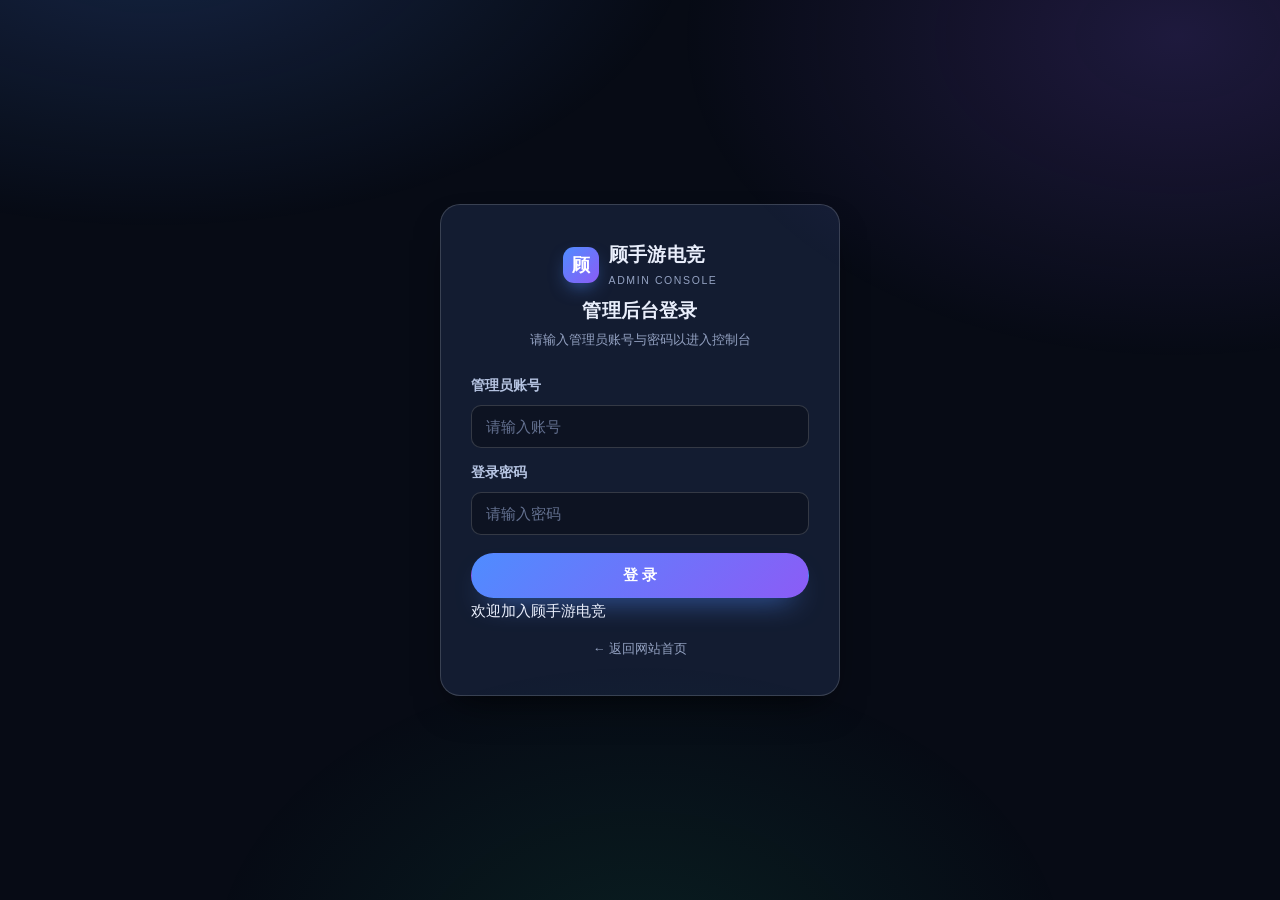
==== commit 8f44ea2d: "同步站点文件：新增 login/register/chat 页面与 admin-auth-config.js、supabase-config.js、account.js、app.css，更新首页与后台" ====
--- a/admin.html
+++ b/admin.html
@@ -4,7 +4,7 @@
 <meta charset="UTF-8">
 <meta name="viewport" content="width=device-width, initial-scale=1.0">
 <title>管理后台 | 顾手游电竞</title>
-<meta name="description" content="顾手游电竞管理后台演示：数据看板、订单管理、服务项目配置、站点设置。">
+<meta name="description" content="顾手游电竞管理后台：数据看板、订单管理、服务项目配置、站点设置。">
 <link rel="stylesheet" href="assets/css/style.css">
 </head>
 <body class="admin-body">
@@ -24,7 +24,7 @@
     <form id="loginForm" novalidate>
       <div class="field" style="margin-bottom:14px">
         <label for="lg-user">管理员账号</label>
-        <input type="text" id="lg-user" value="admin" autocomplete="username">
+        <input type="text" id="lg-user" placeholder="请输入账号" autocomplete="username">
       </div>
       <div class="field" style="margin-bottom:18px">
         <label for="lg-pass">登录密码</label>
@@ -33,7 +33,7 @@
       <button class="btn btn-primary btn-block" type="submit">登 录</button>
     </form>
 
-    <div class="login-hint">演示账号：<b>admin</b>　演示密码：<b>123456</b><br>本页为纯前端演示，无真实鉴权与服务端交互</div>
+    <div class="login-welcome">欢迎加入顾手游电竞</div>
     <p style="text-align:center;margin-top:16px;font-size:12.6px">
       <a href="index.html" style="color:var(--muted)">← 返回网站首页</a>
     </p>
@@ -51,7 +51,7 @@
     <div class="admin-user">
       <span id="nowText">—</span>
       <span class="admin-avatar">管</span>
-      <span style="color:var(--text);font-weight:700">admin</span>
+      <span id="adminUserText" style="color:var(--text);font-weight:700">管理员</span>
       <button class="btn btn-ghost btn-sm" type="button" id="logoutBtn">退出登录</button>
     </div>
   </header>
@@ -96,6 +96,7 @@
             <a href="index.html" target="_blank" rel="noopener">首页</a>
             <a href="services.html" target="_blank" rel="noopener">服务与价目</a>
             <a href="contact.html" target="_blank" rel="noopener">联系下单</a>
+            <a href="chat.html" target="_blank" rel="noopener">用户聊天室</a>
           </p>
           <p style="font-size:12.6px;color:var(--muted);line-height:1.8">
             提示：内容保存在本机浏览器的 localStorage（键名 gb_site_v1），与前台页面共用；换浏览器或清理浏览器数据后会回到默认内容，建议重要内容先「导出内容 JSON」备份。旧版「服务管理 / 站点设置」中的修改会自动同步到本页内容。
@@ -428,6 +429,7 @@
 
 <div class="toast-wrap"></div>
 <script src="assets/js/site-data.js"></script>
+<script src="assets/js/admin-auth-config.js"></script>
 <script src="assets/js/admin.js"></script>
 <script src="assets/js/admin-content.js"></script>
 <script src="assets/js/admin-publish.js"></script>
--- a/assets/css/style.css
+++ b/assets/css/style.css
@@ -387,6 +387,19 @@
 }
 .qr-box b { display: block; font-size: 14.5px; margin-bottom: 4px; }
 .qr-box span { color: var(--muted); font-size: 12.6px; }
+/* 后台设置二维码图片后：隐藏文字占位，显示真实二维码 */
+.qr-box .qr-img {
+  display: none;
+  width: 168px; height: 168px;
+  margin: 0 auto 14px;
+  border-radius: 12px;
+  background: #fff;
+  border: 1px solid var(--line-strong);
+  object-fit: contain;
+  padding: 6px;
+}
+.qr-box.has-qr .qr-img { display: block; }
+.qr-box.has-qr .qr-placeholder { display: none; }
 
 /* ---------- FAQ 折叠 ---------- */
 .faq-item { border: 1px solid var(--line); border-radius: var(--radius-sm); background: var(--card); margin-bottom: 12px; overflow: hidden; }
